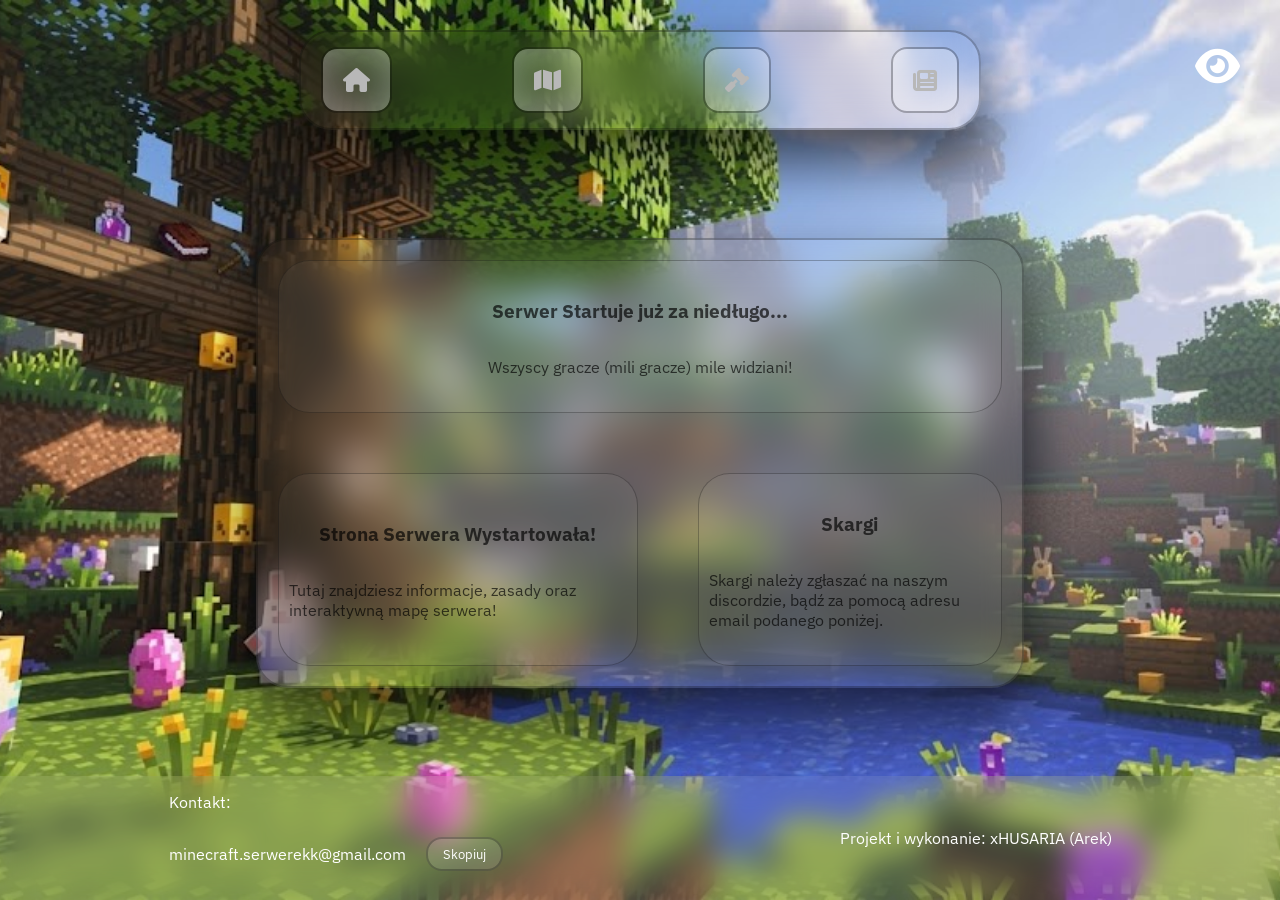
==== index.html @ 1d5d31c1 "all done" ====
<!DOCTYPE html>
<html lang="pl">
<head>
    <meta charset="UTF-8">
    <meta name="viewport" content="width=device-width, initial-scale=1.0">
    <title>Storna Wyspa V2</title>

     <link rel="stylesheet" href="https://cdnjs.cloudflare.com/ajax/libs/font-awesome/6.7.2/css/all.min.css">

    <link rel="preconnect" href="https://fonts.googleapis.com">
    <link rel="preconnect" href="https://fonts.gstatic.com" crossorigin>
    <link href="https://fonts.googleapis.com/css2?family=DM+Sans:ital,opsz,wght@0,9..40,100..1000;1,9..40,100..1000&family=IBM+Plex+Sans:ital,wght@0,100..700;1,100..700&display=swap" rel="stylesheet">

    <link rel="stylesheet" href="css/main_sheet.css">
    <link rel="stylesheet" href="css/nav.css">
    <link rel="stylesheet" href="css/footer.css">
    <link rel="stylesheet" href="css/main_style.css">

</head>
<body>

    <div id="toggler">
    <i  class="fa-solid fa-eye"></i>
    </div>

    <nav>

           <div>
            <a href="index.html"><i class="fa-solid fa-house"></i></a>
            <a href="html/map.html"><i class="fa-solid fa-map"></i></a>
            <a href="html/rules.html"><i class="fa-solid fa-gavel"></i></a>
            <a href="html/news.html"><i class="fa-solid fa-newspaper"></i></a>
        </div>

    </nav>
    

    <main>
        <div class="container">
            <article id="art">
                <h3>Serwer Startuje już za niedługo...</h3>
                <p>Wszyscy gracze (mili gracze) mile widziani!</p>
            </article>


            <article id="art2">
                <h3>Strona Serwera Wystartowała!</h3>
                <p>Tutaj znajdziesz informacje, zasady oraz interaktywną mapę serwera!</p>
            </article>


            <article id="art3">
                <h3>Skargi</h3>
                <p>Skargi należy zgłaszać na naszym discordzie, bądź za pomocą adresu email podanego poniżej.</p>

            </article>
        </div>
    </main>

    <footer></footer>

</body>

<script src="js/async_function.js"></script>
<script src="js/copy.js"></script>
<script src="js/ToggleNav.js"></script>
</html>
---- css/main_sheet.css ----
*
{
    box-sizing: border-box;
    Font-family: "IBM Plex Sans", sans-serif;
}

*::selection
{
    background-color: rgba(0, 255, 0, 0.794);
    color: rgb(87, 87, 87);
 
}

body
{
    margin: 0;
    padding: 0;
    
    min-height: 100vh;

    background-image: url("../images/background2.jpg") ;
    background-repeat: no-repeat;
    background-position: center;
    background-size: cover;

    display: flex;
    flex-direction: column;

}
---- css/nav.css ----
:root
{
    --border:rgba(10, 10, 10, 0.27);
}

nav
{
    width: 100%;
    min-height: 70px;

    margin: 30px 0;

    display: flex;
    justify-content: center;
    align-items: center;

    z-index: 15;

    position: fixed;
    top: 0;
   
}

nav div
{
    display: flex;
    gap: 80px;

    border: 2px solid var(--border);
    border-radius: 32px;
    backdrop-filter: blur(20px);

     box-shadow: 
                0 30px 60px rgba(0, 0, 0, 0.656);

    transition: .2s transform ease-in ;
}

nav a
{
    font-size: 1.5rem;
    margin: 15px 20px;
    padding: 15px 20px;

    border: 2px solid var(--border);
    border-radius: 16px;
    color: rgb(184, 184, 184);

    transition: all .2s ease;
    box-shadow: inset 0 0 50px 0px  rgba(255, 255, 255, 0.461);

}

nav a:hover
{
    transform: scale(.8) translateY(5px);
    color: white;
     box-shadow: inset 0 0 50px 0px  rgba(255, 255, 255, 0.138);
    
}




#toggler
{

    color: white;
    position: absolute;
    top: 40px;
    right: 40px;

    font-size: 2.5rem;
    z-index: 50;

    transition: all .1s ease-in;
    
}


#toggler:hover
{
    transform:  scale(0.9);
    cursor: pointer;
}

#toggler:active
{
    transform: scale(1);
    color: rgba(255, 255, 255, 0.716);
}


nav div.hidden
{
    transform: scale(0);
}
---- css/footer.css ----
footer
{
    width: 100%;

    color: white;

    display: flex;
    justify-content: space-around;

    background-color: rgba(255, 255, 255, 0.138);
    backdrop-filter:  blur(15px);

    box-shadow: 0 -20px 20px rgba(255, 255, 255, 0.062);
}

footer div.flex 
{
    display: flex;
    flex-direction: column;
    justify-content: center;

}

footer .flex div
{
    display: flex;
    align-items: center;
    gap: 20px;
    padding: 0  0 20px 0;
}

footer button
{
    width: 100%;
    height: 50%;
    
    border-radius: 16px;
    border: 2px solid var(--border);

    padding: 15px;

    display: flex;
    align-items: center;

    background: rgba(255, 255, 255, 0.125) ;
    color: white;

    transition: all .1s ease-in;

}

footer button:hover
{
    transform: scale(1.3) translateY(-10px);
    box-shadow: inset 0 0 20px rgba(255, 255, 255, 0.265),
                0 5px 20px  rgb(58, 58, 58);
    border-radius: 8px;
    
}
---- css/main_style.css ----
main
{
    width: 100%;

    padding-top: 150px;

    display: flex;
    flex: 1;
    flex-direction: column;
    justify-content: center;
    align-items: center
}

main div.container
{
    transition: all .3s ease-in;

    width: 60%;
    min-height: 50vh;

    border: 2px solid var(--border);
    border-radius: 32px;
    backdrop-filter: blur(20px);

    box-shadow: 
                0 30px 60px rgba(0, 0, 0, 0.656);
    
    display: grid;
    grid-template-areas: 
                        "art art"
                        "arti artic";

    grid-gap: 20px 20px;
}

div.container:hover
{
    transform: scale(1.01);
}

main div.container article
{
    display: flex;
    flex-direction: column;
    justify-content: center;
    align-items: center;


    border-radius: 32px;

    padding: 10px;
    margin: 20px;
    border: 1px solid var(--border);

    color: rgba(0, 0, 0, 0.659);

    transition: .2s all ease-in;

    background-color: rgba(255, 255, 255, 0.042);
    backdrop-filter: blur(50px);

  
}

main div.container article img
{
    max-width: 40%;
    max-height: 40%;
    border: 2px solid var(--border);
}

main div.container article:hover
{
    transform: scale(0.95);
    
    
}

main.zasady div.container article:hover
{
    cursor: pointer;
}


#art
{
    grid-area: art;
}

#art2
{
    grid-area: arti;
}

#art3
{
    grid-area: artic;
}

main div.container article:nth-child(1):hover{
    color: rgb(3, 255, 3);
} 

main div.container article:nth-child(2):hover{
    color: rgb(255, 213, 3);
} 
main div.container article:nth-child(3):hover{
    color: rgb(255, 3, 3);
} 
main div.container article:nth-child(4):hover{
    color: rgb(255, 255, 255);
} 


main iframe
{
    min-width: 60%;
    min-height: 800px;

    border-radius: 32px;
    border: 2px solid var(--border);
}
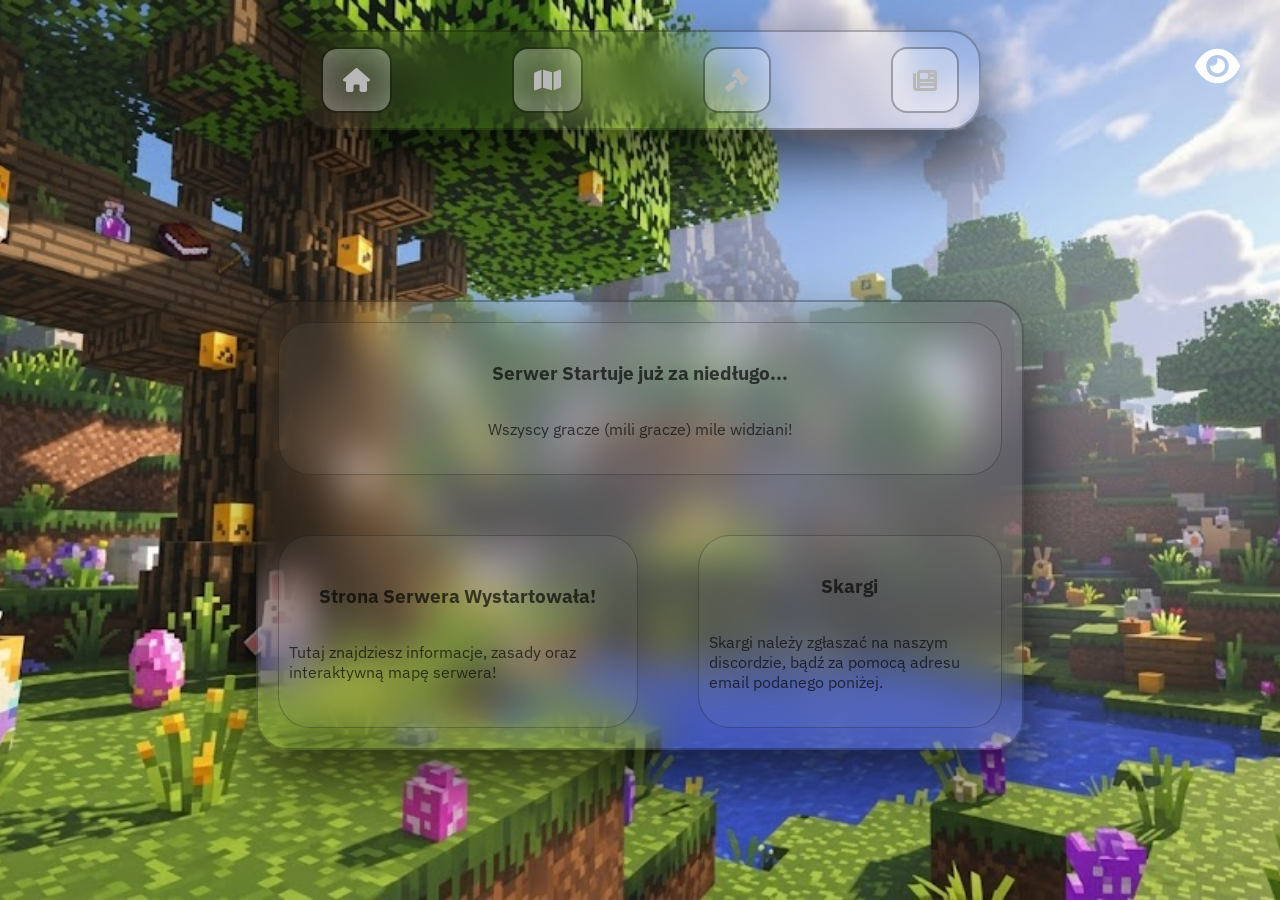
==== commit 83520463: "test3" ====
--- a/index.html
+++ b/index.html
@@ -61,7 +61,28 @@
 
 </body>
 
-<script src="js/async_function.js"></script>
 <script src="js/copy.js"></script>
+
+<script>
+    function favicon() {
+    const link = document.createElement("link");
+    link.rel = "icon";
+    link.type = "image/x-icon";
+    link.href = "images/favicon.jpg";
+
+    document.head.appendChild(link);
+}
+
+async function fillFooter(){
+    const response = await fetch("/html/footer.html");
+    const text = await response.text();
+
+    document.querySelector('footer').innerHTML = text;
+}
+
+</script>
+
 <script src="js/ToggleNav.js"></script>
+
+
 </html>
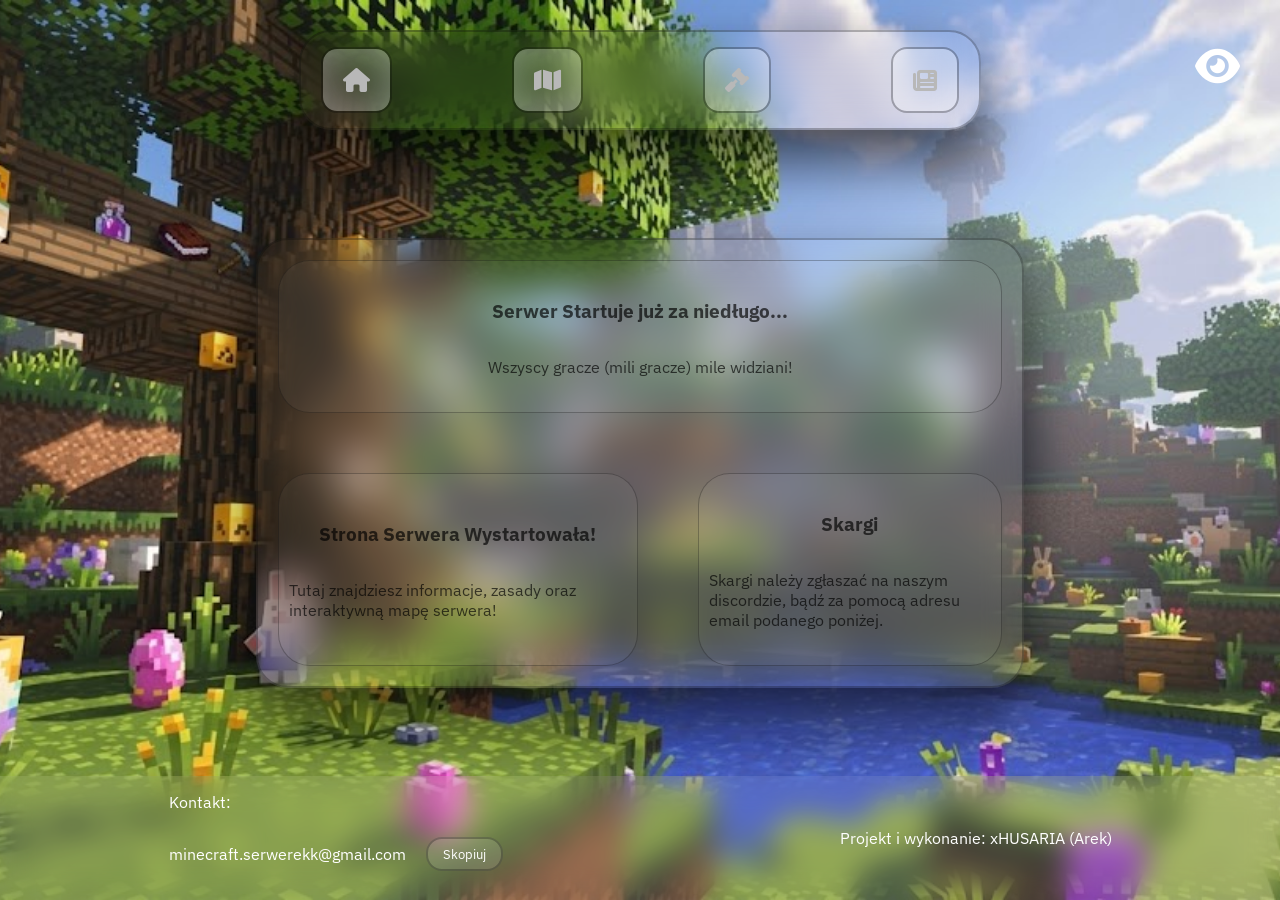
==== commit 4f24a7db: "finally" ====
--- a/index.html
+++ b/index.html
@@ -74,11 +74,14 @@
 }
 
 async function fillFooter(){
-    const response = await fetch("/html/footer.html");
+    const response = await fetch("html/footer.html");
     const text = await response.text();
 
     document.querySelector('footer').innerHTML = text;
 }
+
+fillFooter();
+favicon();
 
 </script>
 
